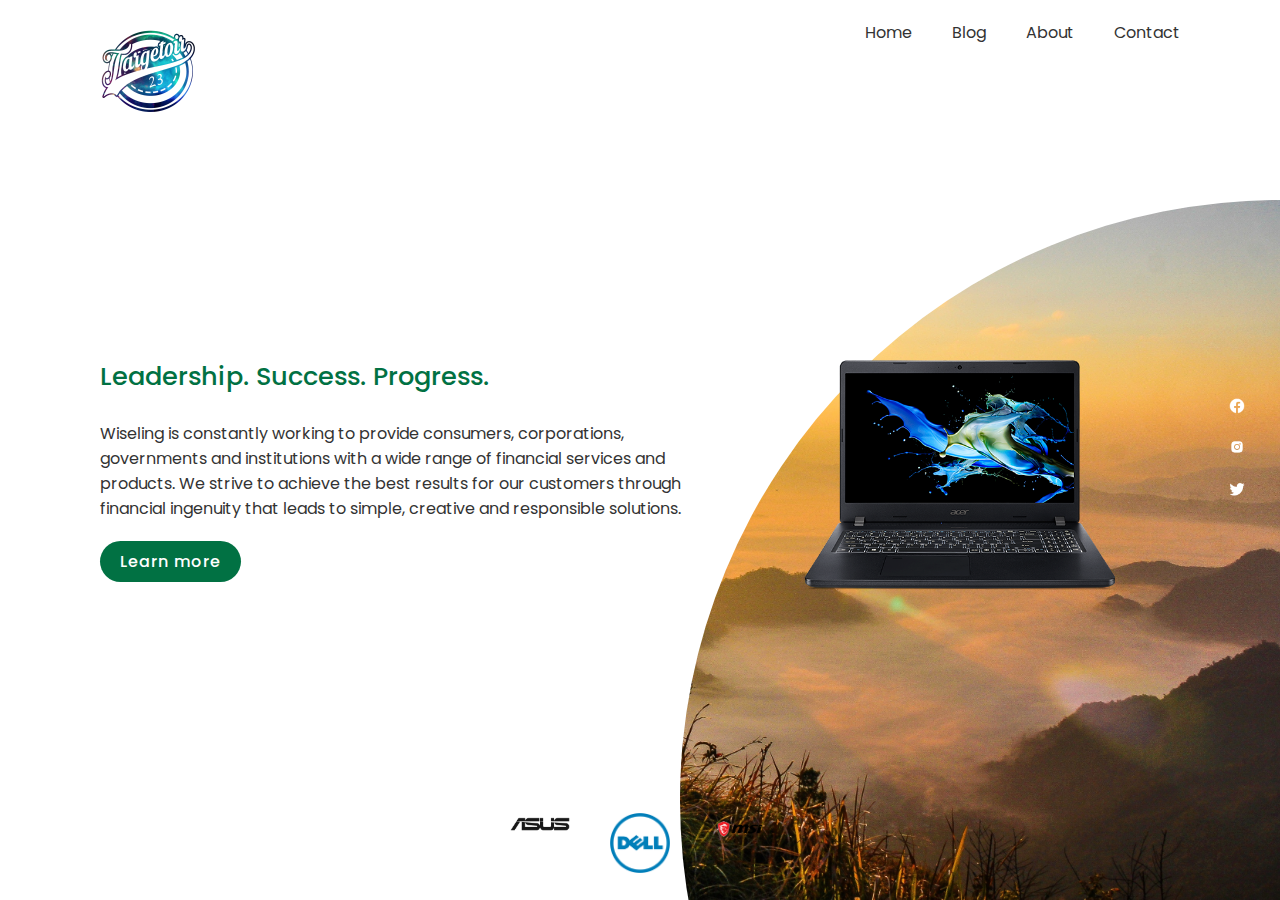
==== index.html @ 855e4b69 "Add files via upload" ====
<!DOCTYPE html>
<html lang="en">
<head>
  <meta charset="UTF-8">
  <meta name="viewport" content="width=device-width, initial-scale=1.0">
  <title>Landing Page</title>
  <link rel="stylesheet" href="style.css">
</head>
<body>
  <section>
    <div class="circle"></div>
    <header>
      <a href="#" class="logo"><img src="image/image1.png" class="logo"></a>
      <div class="toggle" onclick="toggleMenu();"></div>
      <ul class="navigation">
        <li><a href="#">Home</a></li>
        <li><a href="#">Blog</a></li>
        <li><a href="#">About</a></li>
        <li><a href="#">Contact</a></li>
      </ul>
    </header>
    <div class="content">
      <div class="textBox">
        <h2><span>Leadership. Success. Progress.</span><br></h2>
        <p>Wiseling is constantly working to provide consumers, corporations, governments and institutions with a wide range of financial services and products. We strive to achieve the best results for our customers through financial ingenuity that leads to simple, creative and responsible solutions.</p>
        <!--Leadership. Success. Progress.-->
        <a href="#">Learn more</a>
      </div>
      <div class="imgBox">
        <img src="image/Acer-TravelMate-TMP-215-51-51G-with-ODD-main.png" class="starbucks">
      </div>
    </div>
    <ul class="thumb">
      <li><img src="image/logo-asus-png-7164.png" onclick="imgSlider('image/logo-asus-png-7164.png');changeCircleColor('#023e8a')"></li>
      <li><img src="image/dell-png-logo-3741.png" onclick="imgSlider('image/dell-png-logo-3741.png');changeCircleColor('#caf0f8')"></li>
      <li><img src="image/MSI.png" onclick="imgSlider('image/MSI.png');changeCircleColor('#e63946')"></li>
    </ul>
    <ul class="sci">
      <li><a href="https://www.facebook.com/"><img src="image/icons8-facebook-24.png"></a></li>
      <li><a href="https://www.instagram.com/"><img src="image/icons8-instagram-24.png"></a></li>
      <li><a href="https://twitter.com/"><img src="image/icons8-twitter-26.png"></a></li>
    </ul>
  </section>
  <script type="text/javascript">
  function imgSlider(anything){
    document.querySelector('.starbucks').src = anything;
  }

  function changeCircleColor(color){
    const circle = document.querySelector('.circle');
    circle.style.background = color;
  }

  function toggleMenu(){
    var menuToggle = document.querySelector('.toggle');
    var navigation = document.querySelector('.navigation')
    menuToggle.classList.toggle('active')
   navigation.classList.toggle('active')
  }
  </script>
</body>
</html>
---- style.css ----
@import url('https://fonts.googleapis.com/css2?family=Poppins:ital,wght@0,100;0,200;0,400;0,500;0,600;0,700;0,800;0,900;1,100;1,200;1,300;1,400;1,500;1,600;1,700;1,800;1,900&display=swap');

*{
  margin: 0;
  padding: 0;
  box-sizing: border-box;
  font-family: 'Poppins', sans-serif;
}
section{
  position: relative;
  width: 100%;
  min-height: 100vh;
  padding: 100px;
  display: flex;
  justify-content: space-between;
  align-items: center;
  background: #fff;
}
header{
  position: absolute;
  top: 0;
  left: 0;
  width: 100%;
  padding: 20px 100px;
  justify-content: space-between;
  align-items: center;
  
}
header .logo{
  position: absolute;
  max-width: 100px;
}
header ul{
  position: relative;
  display: flex;
  float: right;
}
header ul li{
  list-style: none;
}
header ul li a{
  display: inline-block;
  color:#333;
  font-weight:400;
  margin-left: 40px;
  text-decoration: none;
}
.content{
  position: relative;
  width: 100%;
  display: flex;
  justify-content: space-between;
  align-items: center;
}
.content .textBox{
  position: relative;
  max-width: 600px;
}
.content .textBox h2{
  color: #333;
  font-size: 4em;
  line-height: 1.4em;
  font-weight: 500;
}
.content .textBox h2 span{
  color: #017143;
  font-size: 40%;
  font-weight:500;
}
.content .textBox p{
  color: #333;
}
.content .textBox a{
  display: inline-block;
  margin-top: 20px;
  padding: 8px 20px;
  background: #017143;
  color: #fff;
  border-radius: 40px;
  font-weight: 500;
  letter-spacing: 1px;
  text-decoration: none;
}
.content .imgBox{
  width: 600px;
  display: flex;
  justify-content: flex-end;
  padding-right: 50px;
  margin-top: 50px;
}
.content .imgBox img{
max-width: 340px;
}
.thumb{
  position: absolute;
  left: 50%;
  bottom: 20px;
  transform: translateX(-50%);
  display: flex;
}
.thumb li{
  list-style: none;
  display: inline-block;
  margin: 0 20px;
  cursor: pointer;
  transition: 0.5s;
}
.thumb li:hover{
  transform: translateY(-15px);
}
.thumb li img{
  max-width: 60px;
}
.sci{
  position: absolute;
  top:50%;
  right: 30px;
  transform: translateY(-50%);
  display: flex;
  justify-content: center;
  align-items: center;
  flex-direction: column;
}
.sci li{
  list-style: none;
}
.sci li a{
  display: inline-block;
  margin: 5px 0;
  transform: scale(0.6);
  filter: invert(1);
}

/* background */

.circle{
  position: absolute;
  top:0;
  left: 0;
  width: 100%;
  height: 100%;
  background: url("image/pexels-iconcom-733174.jpg" )center/cover no-repeat fixed;
  clip-path: circle(600px at right 800px);
  }
/* Background end */

@media (max-width: 991px){
  header{
    padding: 20px;
  }
  header .logo{
    max-width: 60px;
  }
  header ul{
    display: none;
  }
  .toggle{
    position: relative;
    width: 30px;
    height: 30px;
    cursor: pointer;
    background: url("image/List_menu_toggle-512.png");
    background-size: 30px;
    background-position: center;
    background-repeat: no-repeat;
    float: right;
  }
  .toggle.active{
    position: fixed;
    right: 20px;
    background: url("image/close1.png");
    background-size: 20px;
    background-position: center;
    background-repeat: no-repeat;
    float: right;
    z-index: 11;
  }
  header ul.navigation.active{
    position: fixed;
    top: 0;
    left: 0;
    width: 100%;
    height: 100%;
    display: flex;
    justify-content: center;
    align-items: center;
    flex-direction: column;
    background: #fff;
    z-index: 10;
  }
  header ul li a{
    font-size: 1.5em;
    margin: 5px 0;
    
  }
  section{
    padding: 20px 20px 120px;
  }
  .content{
    flex-direction: column;
    margin-top: 100px;
  }
  .content .textBox h2{
    font-size: 2.5em;
    margin-bottom: 15px;
  }
  .content .textBox{
    max-width: 100%;
  }
  .content .imgBox{
    max-width: 100%;
    justify-content: center;
  }
  .content .imgBox img{
    max-width: 250px;
  }
  .thumb li img{
    max-width: 40px;
  }
  .circle{
    clip-path: circle(400px at center bottom);
    }
    .sci{
      background: #017143;
      right: 0;
      width: 50px;
      border-top-left-radius: 5px;
      border-bottom-left-radius: 5px;
    } 
}
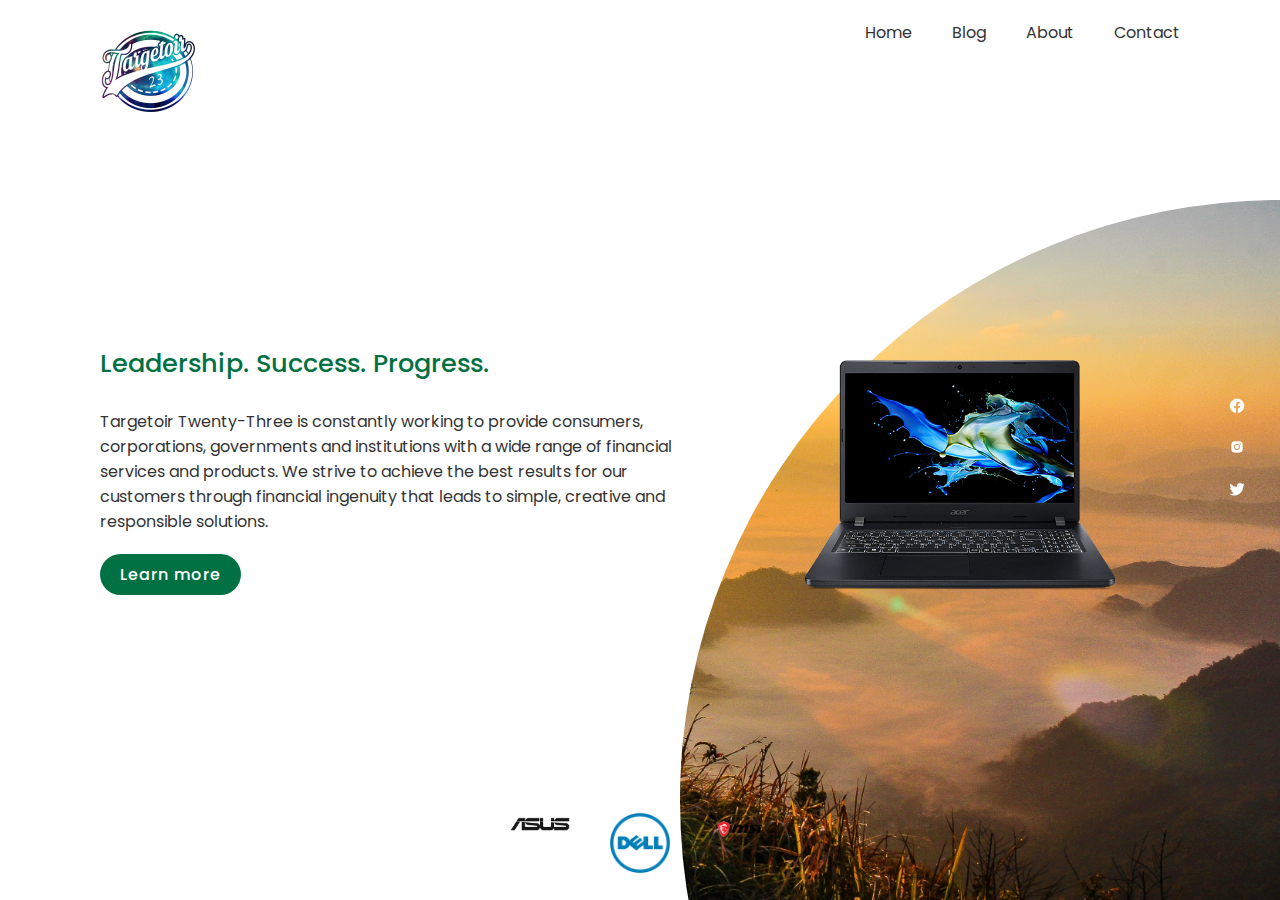
==== commit 04ac0c5c: "Update Index html" ====
--- a/index.html
+++ b/index.html
@@ -22,7 +22,7 @@
     <div class="content">
       <div class="textBox">
         <h2><span>Leadership. Success. Progress.</span><br></h2>
-        <p>Wiseling is constantly working to provide consumers, corporations, governments and institutions with a wide range of financial services and products. We strive to achieve the best results for our customers through financial ingenuity that leads to simple, creative and responsible solutions.</p>
+        <p>Targetoir Twenty-Three is constantly working to provide consumers, corporations, governments and institutions with a wide range of financial services and products. We strive to achieve the best results for our customers through financial ingenuity that leads to simple, creative and responsible solutions.</p>
         <!--Leadership. Success. Progress.-->
         <a href="#">Learn more</a>
       </div>
@@ -59,4 +59,4 @@
   }
   </script>
 </body>
-</html>+</html>
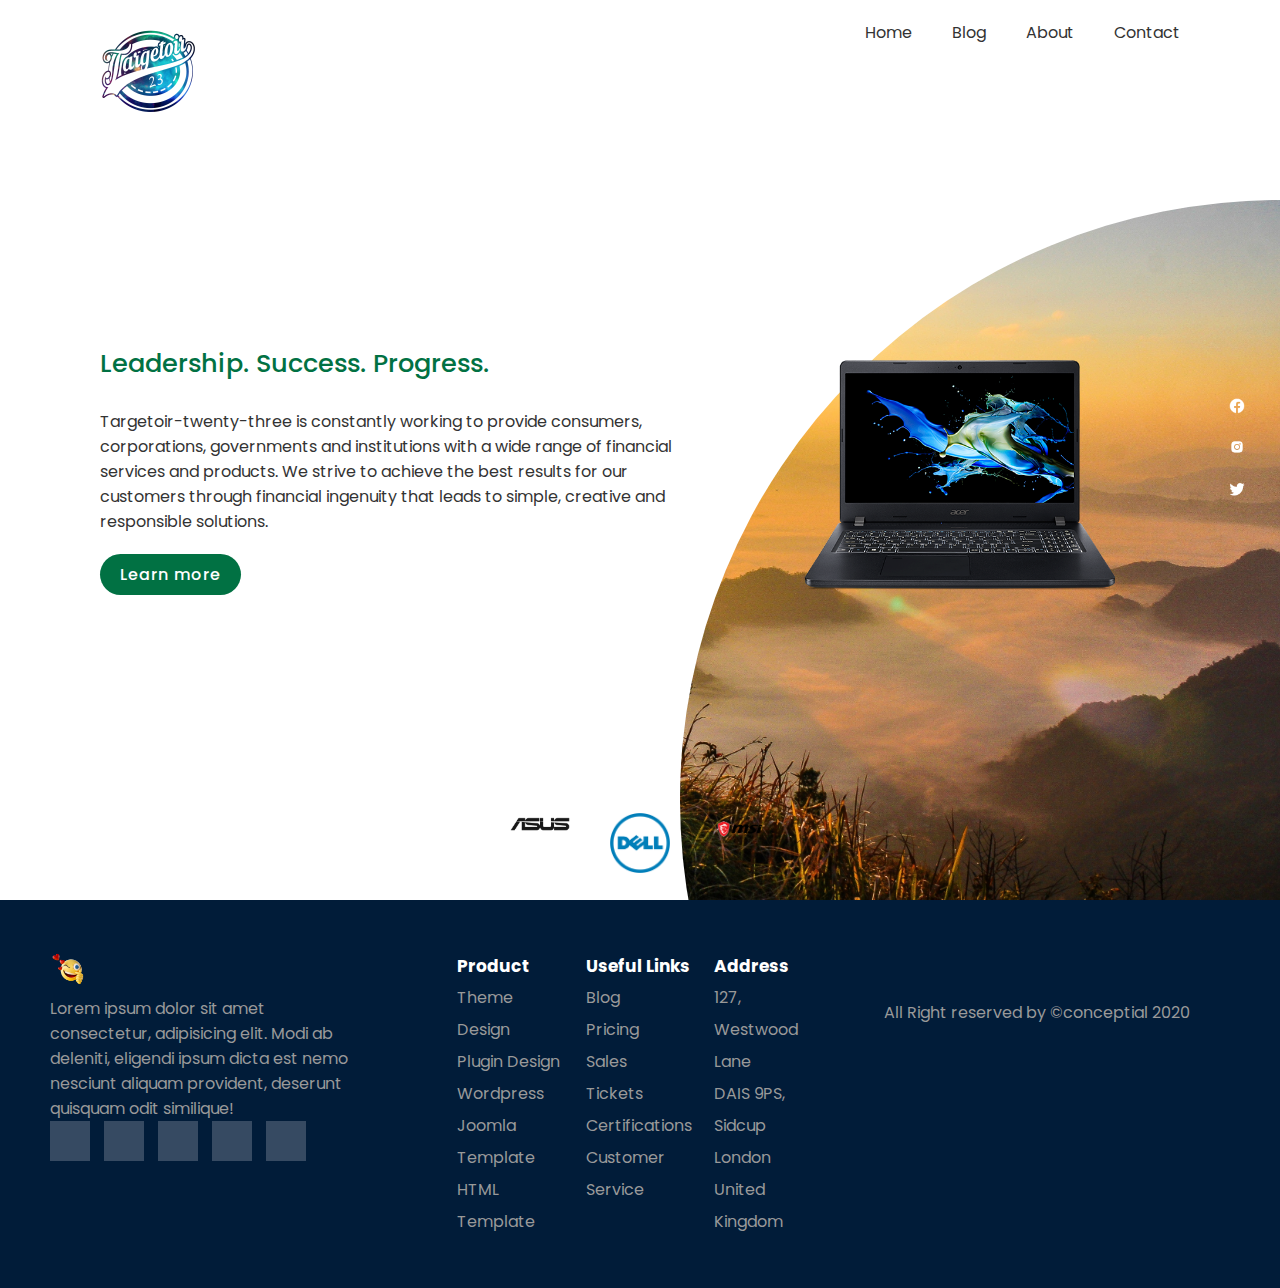
==== commit ff20e4b5: "Add files via upload" ====
--- a/index.html
+++ b/index.html
@@ -13,16 +13,16 @@
       <a href="#" class="logo"><img src="image/image1.png" class="logo"></a>
       <div class="toggle" onclick="toggleMenu();"></div>
       <ul class="navigation">
-        <li><a href="#">Home</a></li>
-        <li><a href="#">Blog</a></li>
-        <li><a href="#">About</a></li>
-        <li><a href="#">Contact</a></li>
+        <li><a href="#"class="cool-link">Home</a></li>
+        <li><a target="_blank" href="Blog/indexblog.html"class="cool-link">Blog</a></li>
+        <li><a href="#"class="cool-link">About</a></li>
+        <li><a href="#"class="cool-link">Contact</a></li>
       </ul>
     </header>
     <div class="content">
       <div class="textBox">
         <h2><span>Leadership. Success. Progress.</span><br></h2>
-        <p>Targetoir Twenty-Three is constantly working to provide consumers, corporations, governments and institutions with a wide range of financial services and products. We strive to achieve the best results for our customers through financial ingenuity that leads to simple, creative and responsible solutions.</p>
+        <p>Targetoir-twenty-three is constantly working to provide consumers, corporations, governments and institutions with a wide range of financial services and products. We strive to achieve the best results for our customers through financial ingenuity that leads to simple, creative and responsible solutions.</p>
         <!--Leadership. Success. Progress.-->
         <a href="#">Learn more</a>
       </div>
@@ -36,11 +36,69 @@
       <li><img src="image/MSI.png" onclick="imgSlider('image/MSI.png');changeCircleColor('#e63946')"></li>
     </ul>
     <ul class="sci">
-      <li><a href="https://www.facebook.com/"><img src="image/icons8-facebook-24.png"></a></li>
-      <li><a href="https://www.instagram.com/"><img src="image/icons8-instagram-24.png"></a></li>
-      <li><a href="https://twitter.com/"><img src="image/icons8-twitter-26.png"></a></li>
+      <li><a target="_blank" href="https://www.facebook.com/"><img src="image/icons8-facebook-24.png"></a></li>
+      <li><a target="_blank" href="https://www.instagram.com/"><img src="image/icons8-instagram-24.png"></a></li>
+      <li><a target="_blank" href="https://twitter.com/"><img src="image/icons8-twitter-26.png"></a></li>
     </ul>
   </section>
+
+   <!-----------------------------------------------------------------FOOTER----------------------------------------------------------->
+
+<footer class="footer">
+  <div class="footer-left">
+    <img src="image/—Pngtree—blink an emoji emoji_5837246.png" alt="">
+    <p>Lorem ipsum dolor sit amet consectetur, adipisicing elit. Modi ab deleniti, eligendi ipsum dicta est nemo nesciunt aliquam provident, deserunt quisquam odit similique!</p>
+    <div class="socials">
+      <a href="#"><i class="fa fa-facebook"></i></a>
+      <a href="#"><i class="fa fa-twitter"></i></a>
+      <a href="#"><i class="fa fa-dribble"></i></a>
+      <a href="#"><i class="fa fa-youtube"></i></a>
+      <a href="#"><i class="fa fa-tumblr"></i></a>
+    </div>
+  </div>  
+  <ul class="footer-right">
+    <li>
+      <h2>Product</h2>
+      <ul class="box">
+        <li><a href="#">Theme Design</a></li>
+        <li><a href="#">Plugin Design</a></li>
+        <li><a href="#">Wordpress</a></li>
+        <li><a href="#">Joomla Template</a></li>
+        <li><a href="#">HTML Template</a></li>
+      </ul>
+    </li>
+  
+    <li class="features">
+      <h2>Useful Links</h2>
+      <ul class="box">
+        <li><a href="#">Blog</a></li>
+        <li><a href="#">Pricing</a></li>
+        <li><a href="#">Sales</a></li>
+        <li><a href="#">Tickets</a></li>
+        <li><a href="#">Certifications</a></li>
+        <li><a href="#">Customer Service</a></li>
+      </ul>
+    </li>
+  
+    <li>
+      <h2>Address</h2>
+      <ul class="box">
+        <li><a href="#">127, Westwood Lane</a></li>
+        <li><a href="#">DAIS 9PS, Sidcup</a></li>
+        <li><a href="#">London</a></li>
+        <li><a href="#">United Kingdom</a></li>
+        
+      </ul>
+    </li>
+  </ul>
+  
+  <div class="footer-bottom">
+    <p>All Right reserved by &copy;conceptial 2020</p>
+  </div>
+  </footer>
+  
+   <!-------------------------------------------------------------------------FOOTER END------------------------------------------------------>
+
   <script type="text/javascript">
   function imgSlider(anything){
     document.querySelector('.starbucks').src = anything;
@@ -58,5 +116,10 @@
    navigation.classList.toggle('active')
   }
   </script>
+
+ 
+
+
+  
 </body>
-</html>
+</html>--- a/style.css
+++ b/style.css
@@ -1,4 +1,5 @@
 @import url('https://fonts.googleapis.com/css2?family=Poppins:ital,wght@0,100;0,200;0,400;0,500;0,600;0,700;0,800;0,900;1,100;1,200;1,300;1,400;1,500;1,600;1,700;1,800;1,900&display=swap');
+
 
 *{
   margin: 0;
@@ -44,6 +45,19 @@
   font-weight:400;
   margin-left: 40px;
   text-decoration: none;
+}
+.cool-link::after {
+  content: '';
+  display: block;
+  width: 0;
+  height: 2px;
+  background: #ababab;
+  transition: width .3s;
+}
+
+.cool-link:hover::after {
+  width: 100%;
+  transition: width .3s;
 }
 .content{
   position: relative;
@@ -130,8 +144,101 @@
   transform: scale(0.6);
   filter: invert(1);
 }
-
-/* background */
+/*------------------------------------------------------------------- Footer -------------------------------------------------------*/
+footer{
+  display: -webkit-flex;
+  display: -moz-flex;
+  display: -ms-flex;
+  display: -o-flex;
+  display: flex;
+  padding: 50px;
+  color: #fff;
+  background-color: #011c39;
+}
+
+.footer > *{
+  flex: 1 100%;
+}
+.footer-left{
+  margin-right: 1.25em;
+  margin-bottom: 2em;
+}
+.footer-left img{
+  width: 10%;
+}
+h2{
+  font-weight: 6 00;
+  font-size: 17px;
+}
+.footer ul{
+  list-style: none;
+  padding-left: 0;
+}
+.footer li{
+  line-height: 2em;
+}
+.footer a{
+  text-decoration: none;
+}
+.footer-right{
+  display: -webkit-flex;
+  display: -moz-flex;
+  display: -ms-flex;
+  display: -o-flex;
+  display: flex;
+  
+}
+.footer-right > *{
+flex: 1 50%;
+margin-right: 1.25em;
+}
+.box a{
+  color: #999;
+}
+.footer-bottom{
+  text-align: center;
+  color: #999;
+  padding-top: 50px;
+}
+.footer-left p{
+  padding-right: 20%;
+  color: #999;
+}
+.socials a{
+  background: #364a62;
+  width: 40px;
+  height: 40px;
+  display: inline-block;
+  margin-right: 10px;
+}
+
+.socials a i{
+  color:#e7f2f4;
+  padding: 10px 12px;
+  font-size: 20px;
+}
+@media screen and (min-width: 600){
+  .footer-right > *{
+    flex: 1;
+  }
+  .footer-left{
+    flex: 1 0px;
+  }
+  .footer-right{
+    flex: 2 0px;
+  }
+}
+
+@media (max-width: 600px){
+  .footer{
+    padding:15px;
+  }
+}
+
+/* ---------------------------------------------------------------Footer End ----------------------------------------------------*/
+
+
+/* ---------------------------------------------------------------background ----------------------------------------------------*/
 
 .circle{
   position: absolute;
@@ -142,7 +249,9 @@
   background: url("image/pexels-iconcom-733174.jpg" )center/cover no-repeat fixed;
   clip-path: circle(600px at right 800px);
   }
-/* Background end */
+/*-------------------------------------------------------------- Background end --------------------------------------------------*/
+
+
 
 @media (max-width: 991px){
   header{
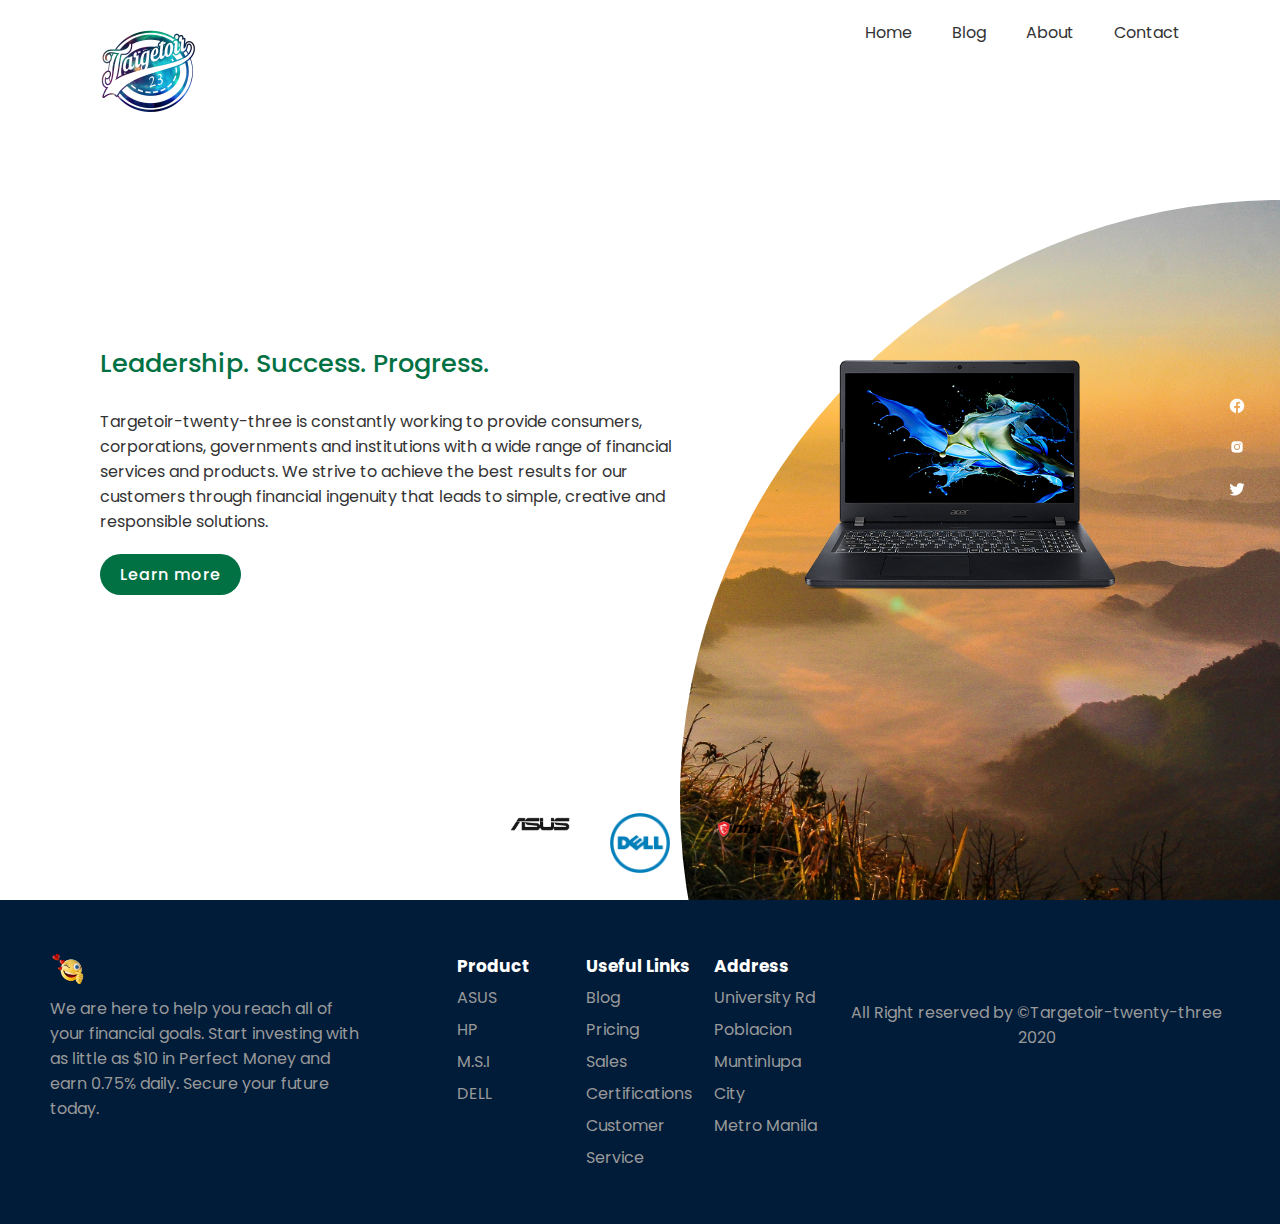
==== commit da500893: "Add files via upload" ====
--- a/index.html
+++ b/index.html
@@ -47,24 +47,26 @@
 <footer class="footer">
   <div class="footer-left">
     <img src="image/—Pngtree—blink an emoji emoji_5837246.png" alt="">
-    <p>Lorem ipsum dolor sit amet consectetur, adipisicing elit. Modi ab deleniti, eligendi ipsum dicta est nemo nesciunt aliquam provident, deserunt quisquam odit similique!</p>
-    <div class="socials">
+    <p>We are here to help you reach all of your
+      financial goals. Start investing with as little
+      as $10 in Perfect Money and earn 0.75% daily.
+      Secure your future today.
+      </p>
+    <!--<div class="socials">
       <a href="#"><i class="fa fa-facebook"></i></a>
       <a href="#"><i class="fa fa-twitter"></i></a>
       <a href="#"><i class="fa fa-dribble"></i></a>
       <a href="#"><i class="fa fa-youtube"></i></a>
       <a href="#"><i class="fa fa-tumblr"></i></a>
-    </div>
-  </div>  
+    </div>--> </div>  
   <ul class="footer-right">
     <li>
       <h2>Product</h2>
       <ul class="box">
-        <li><a href="#">Theme Design</a></li>
-        <li><a href="#">Plugin Design</a></li>
-        <li><a href="#">Wordpress</a></li>
-        <li><a href="#">Joomla Template</a></li>
-        <li><a href="#">HTML Template</a></li>
+        <li><a href="#">ASUS</a></li>
+        <li><a href="#">HP</a></li>
+        <li><a href="#">M.S.I</a></li>
+        <li><a href="#">DELL</a></li>
       </ul>
     </li>
   
@@ -74,7 +76,6 @@
         <li><a href="#">Blog</a></li>
         <li><a href="#">Pricing</a></li>
         <li><a href="#">Sales</a></li>
-        <li><a href="#">Tickets</a></li>
         <li><a href="#">Certifications</a></li>
         <li><a href="#">Customer Service</a></li>
       </ul>
@@ -83,17 +84,17 @@
     <li>
       <h2>Address</h2>
       <ul class="box">
-        <li><a href="#">127, Westwood Lane</a></li>
-        <li><a href="#">DAIS 9PS, Sidcup</a></li>
-        <li><a href="#">London</a></li>
-        <li><a href="#">United Kingdom</a></li>
+        <li><a href="#">University Rd</a></li>
+        <li><a href="#">Poblacion</a></li>
+        <li><a href="#">Muntinlupa City</a></li>
+        <li><a href="#">Metro Manila</a></li>
         
       </ul>
     </li>
   </ul>
   
   <div class="footer-bottom">
-    <p>All Right reserved by &copy;conceptial 2020</p>
+    <p>All Right reserved by &copy;Targetoir-twenty-three 2020</p>
   </div>
   </footer>
   
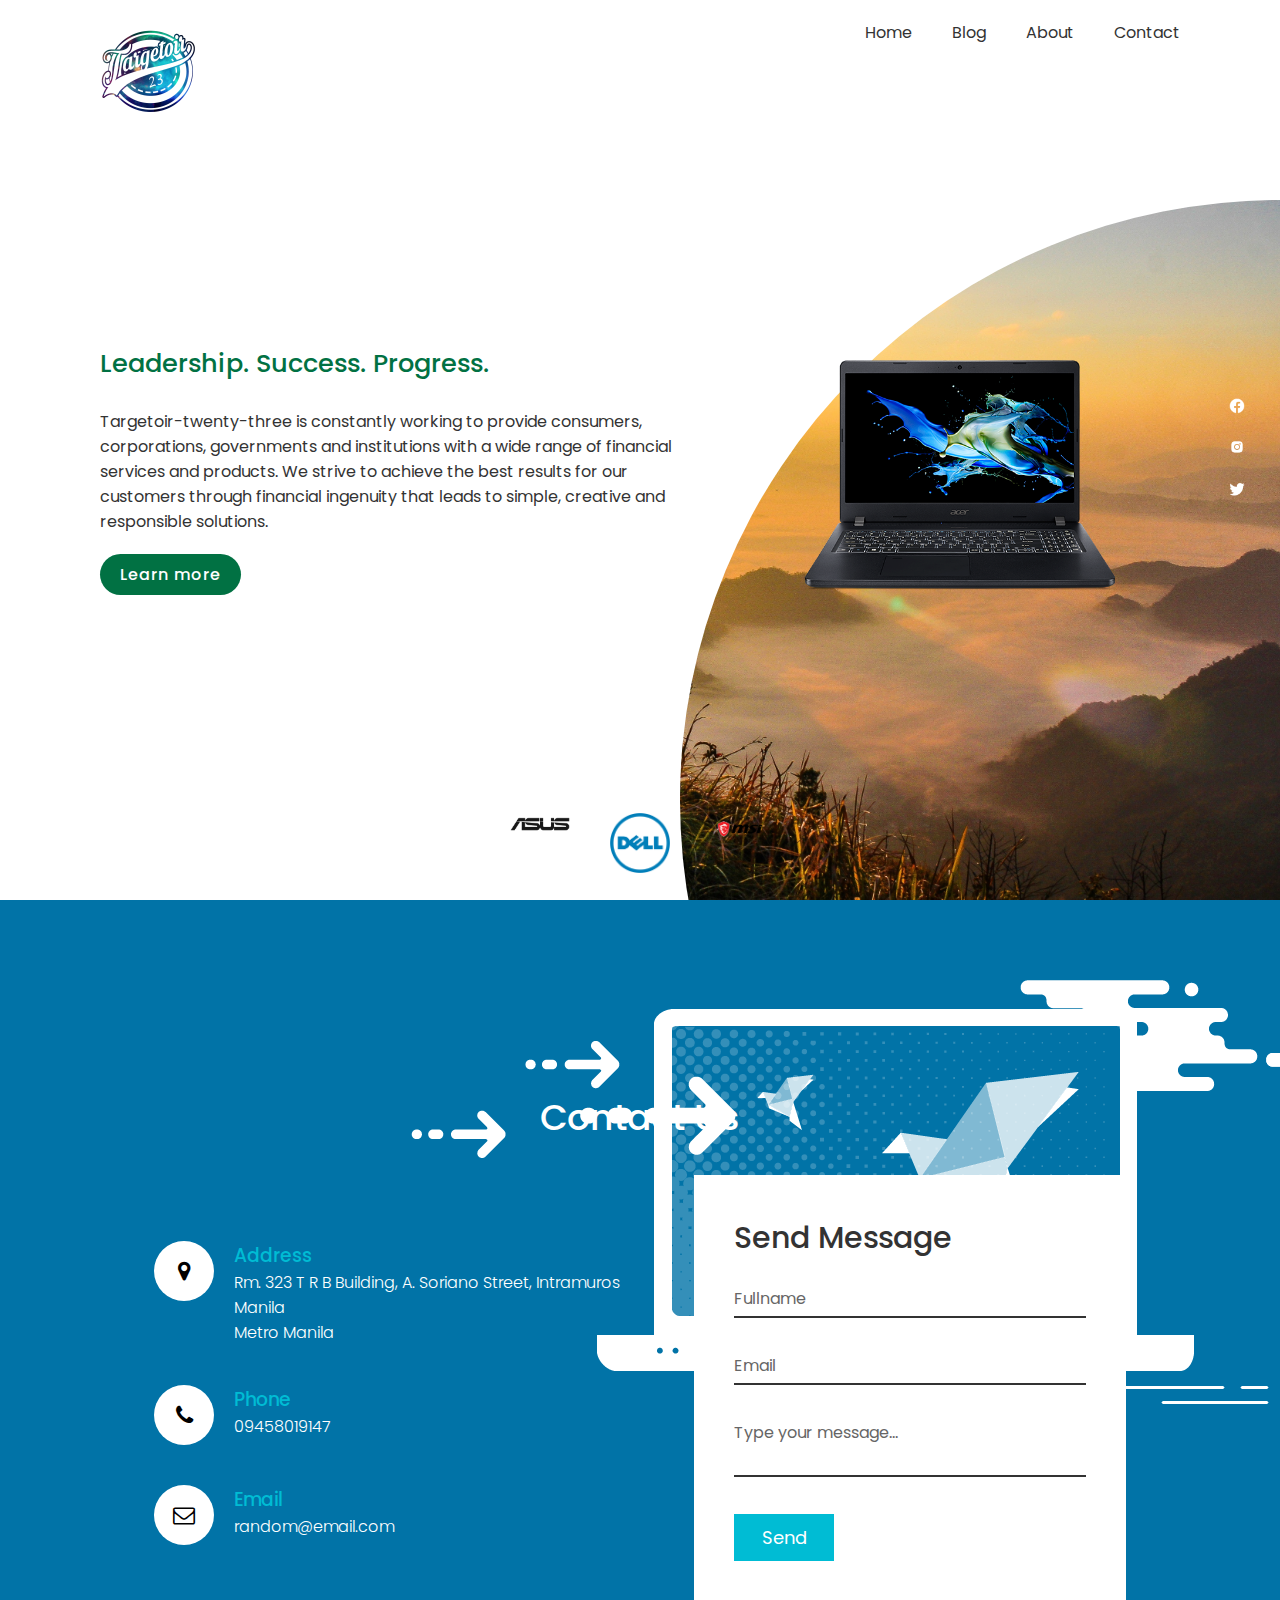
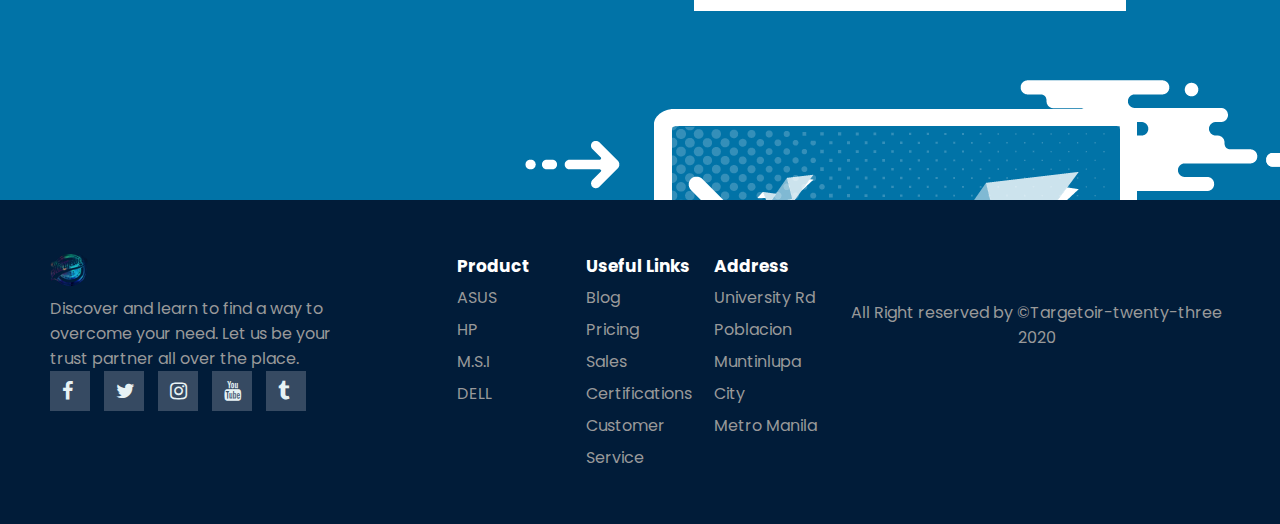
==== commit 82ae9e1e: "Add files via upload" ====
--- a/index.html
+++ b/index.html
@@ -3,11 +3,12 @@
 <head>
   <meta charset="UTF-8">
   <meta name="viewport" content="width=device-width, initial-scale=1.0">
-  <title>Landing Page</title>
+  <title>HomePage</title>
+  <link rel="stylesheet" href="https://stackpath.bootstrapcdn.com/font-awesome/4.7.0/css/font-awesome.min.css" integrity="sha384-wvfXpqpZZVQGK6TAh5PVlGOfQNHSoD2xbE+QkPxCAFlNEevoEH3Sl0sibVcOQVnN" crossorigin="anonymous">
   <link rel="stylesheet" href="style.css">
 </head>
 <body>
-  <section>
+  <section class="circle22">
     <div class="circle"></div>
     <header>
       <a href="#" class="logo"><img src="image/image1.png" class="logo"></a>
@@ -16,7 +17,7 @@
         <li><a href="#"class="cool-link">Home</a></li>
         <li><a target="_blank" href="Blog/indexblog.html"class="cool-link">Blog</a></li>
         <li><a href="#"class="cool-link">About</a></li>
-        <li><a href="#"class="cool-link">Contact</a></li>
+        <li><a target="_blank" href="contactpage/indexcp.html" class="cool-link">Contact</a></li>
       </ul>
     </header>
     <div class="content">
@@ -42,23 +43,75 @@
     </ul>
   </section>
 
-   <!-----------------------------------------------------------------FOOTER----------------------------------------------------------->
+  <!----------------Contact Page Start------------------>
+  <section class="contact">
+    <div class="content11">
+      <h2>Contact Us</h2>
+      <!--<p>Lorem ipsum dolor sit amet consectetur adipisicing elit. Tenetur maxime praesentium sit nostrum, consequatur corporis repellendus possimus, eos aut iure labore voluptatum voluptates optio voluptate at corrupti perspiciatis fugiat debitis.</p>-->
+    </div>
+    <div class="container11">
+      <div class="contactInfo">
+        <div class="box">
+          <div class="icon"><i class="fa fa-map-marker" aria-hidden="true"></i></div>
+          <div class="text">
+            <h3>Address</h3>
+            <p>Rm. 323 T R B Building, A. Soriano Street, Intramuros <br> Manila<br>Metro Manila</p>
+          </div>
+        </div>
+        <div class="box">
+          <div class="icon"><i class="fa fa-phone" aria-hidden="true"></i></div>
+          <div class="text">
+            <h3>Phone</h3>
+            <p>09458019147</p>
+          </div>
+        </div>
+        <div class="box">
+          <div class="icon"><i class="fa fa-envelope-o" aria-hidden="true"></i></div>
+          <div class="text">
+            <h3>Email</h3>
+            <p>random@email.com</p>
+          </div>
+        </div>
+      </div>
+      <div class="contactForm">
+        <form>
+          <h2>Send Message</h2>
+          <div class="inputBox">
+            <input type="text" name="" required="required">
+            <span>Fullname</span>
+          </div>
+          <div class="inputBox">
+            <input type="text" name="" required="required">
+            <span>Email</span>
+          </div>
+          <div class="inputBox">
+            <textarea required="required"></textarea>
+            <span>Type your message...</span>
+          </div>
+          <div class="inputBox">
+            <input type="submit" name="" value="Send">
+          </div>
+        </form>
+      </div>
+    </div>
+  </section>
+  <!----------------Contact Page End------------------>
+
+   <!-----------FOOTER-------------->
 
 <footer class="footer">
   <div class="footer-left">
-    <img src="image/—Pngtree—blink an emoji emoji_5837246.png" alt="">
-    <p>We are here to help you reach all of your
-      financial goals. Start investing with as little
-      as $10 in Perfect Money and earn 0.75% daily.
-      Secure your future today.
+    <img src="image/image1.png" alt="">
+    <p>Discover and learn to find a way to overcome your need. Let us be your trust partner all over the place.
       </p>
-    <!--<div class="socials">
+    <div class="socials">
       <a href="#"><i class="fa fa-facebook"></i></a>
       <a href="#"><i class="fa fa-twitter"></i></a>
-      <a href="#"><i class="fa fa-dribble"></i></a>
+      <a href="#"><i class="fa fa-instagram"></i></a>
       <a href="#"><i class="fa fa-youtube"></i></a>
       <a href="#"><i class="fa fa-tumblr"></i></a>
-    </div>--> </div>  
+    </div> 
+  </div>  
   <ul class="footer-right">
     <li>
       <h2>Product</h2>
@@ -98,7 +151,7 @@
   </div>
   </footer>
   
-   <!-------------------------------------------------------------------------FOOTER END------------------------------------------------------>
+   <!----------------------FOOTER END------------------>
 
   <script type="text/javascript">
   function imgSlider(anything){
--- a/style.css
+++ b/style.css
@@ -7,7 +7,141 @@
   box-sizing: border-box;
   font-family: 'Poppins', sans-serif;
 }
-section{
+/*Contact page*/
+
+.contact{
+  position: relative;
+  min-height: 100vh;
+  padding: 50px 100px;
+  display: flex;
+  justify-content: center;
+  align-items: center;
+  flex-direction: column;
+  background: url(/image/web-design-background.png);
+  background-size: cover 100;
+}
+.contact .content11{
+  max-width: 800px;
+  text-align: center;
+}
+.contact .content11 h2{
+  font-size: 36px;
+  font-weight: 500;
+  color:#fff;
+}
+.contact .content11 p{
+  font-weight: 300;
+  color:#fff;
+}
+.container11{
+  width: 100%;
+  display: flex;
+  justify-content: center;
+  align-items: center;
+  margin-top: 30px;
+}
+.container11 .contactInfo{
+  width: 50%;
+  display: flex;
+  flex-direction: column;
+}
+.container11 .contactInfo .box{
+  position: relative;
+  padding: 20px 0;
+  display: flex;
+}
+.container11 .contactInfo .box .icon{
+  min-width: 60px;
+  height: 60px;
+  background: #fff;
+  display: flex;
+  justify-content: center;
+  align-items: center;
+  border-radius: 50%;
+  font-size: 22px;
+}
+.container11 .contactInfo .box .text{
+  display: flex;
+  margin-left: 20px;
+  font-size: 16px;
+  color: #fff;
+  flex-direction: column;
+  font-weight: 300;
+}
+.container11 .contactInfo .box .text h3{
+font-weight: 500;
+color: #00bcd4;
+}
+.contactForm{
+  width: 40%;
+  padding: 40px;
+  background: #fff;
+}
+.contactForm h2{
+  font-size: 30px;
+  color:#333;
+  font-weight: 500;
+}
+.contactForm .inputBox{
+  position: relative;
+  width: 100%;
+  margin-top:10px;
+}
+.contactForm .inputBox input, 
+.contactForm .inputBox textarea{
+width: 100%;
+padding: 5px 0;
+font-size: 16px;
+margin: 10px 0;
+border: none;
+border-bottom: 2px solid #333;
+outline: none;
+resize: none;
+}
+.contactForm .inputBox span{
+  position: absolute;
+  left: 0;
+  padding: 5px 0;
+  font-size: 16px;
+  margin: 10px 0;
+  pointer-events: none;
+  transition: 0.5s;
+  color: #666;
+}  
+.contactForm .inputBox input:focus ~ span, 
+.contactForm .inputBox input:valid ~ span, 
+.contactForm .inputBox textarea:focus ~ span,
+.contactForm .inputBox textarea:valid ~ span{
+  color:#e91e63;
+  font-size: 12px;
+  transform: translateY(-20px);
+}
+.contactForm .inputBox input[type="submit"]{
+  width: 100px;
+  background: #00bcd4;
+  color: #fff;
+  border: none;
+  cursor: pointer;
+  padding: 10px;
+  font-size: 18px;
+}
+@media (max-width:991px){
+  .contact{
+    padding: 50px;
+  }
+  .cotainer11{
+    flex-direction: column;
+  }
+  .container11 .contactInfo{
+    margin-bottom: 40px;
+  }
+  .container11 .contactInfo, 
+  .contactForm{
+    width: 100%;
+  }
+}
+/*contact page end*/
+.circle22{
   position: relative;
   width: 100%;
   min-height: 100vh;
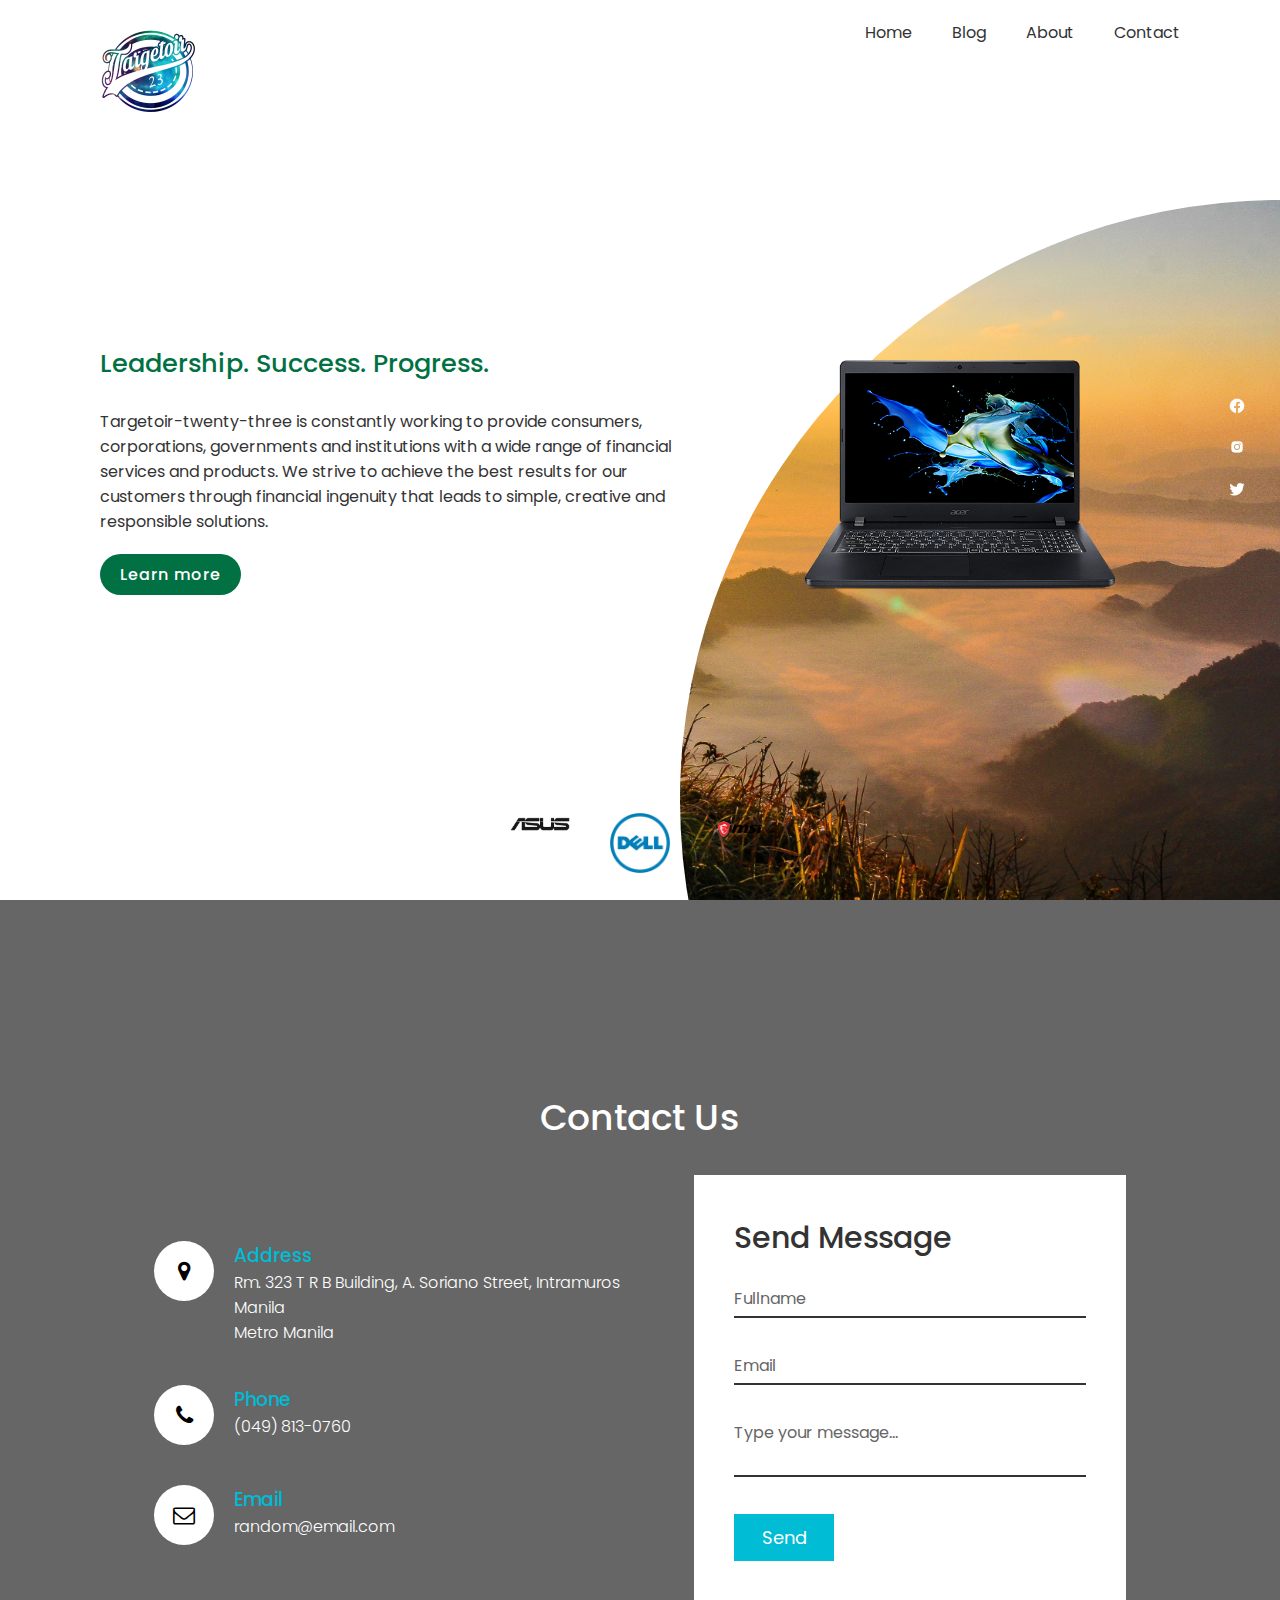
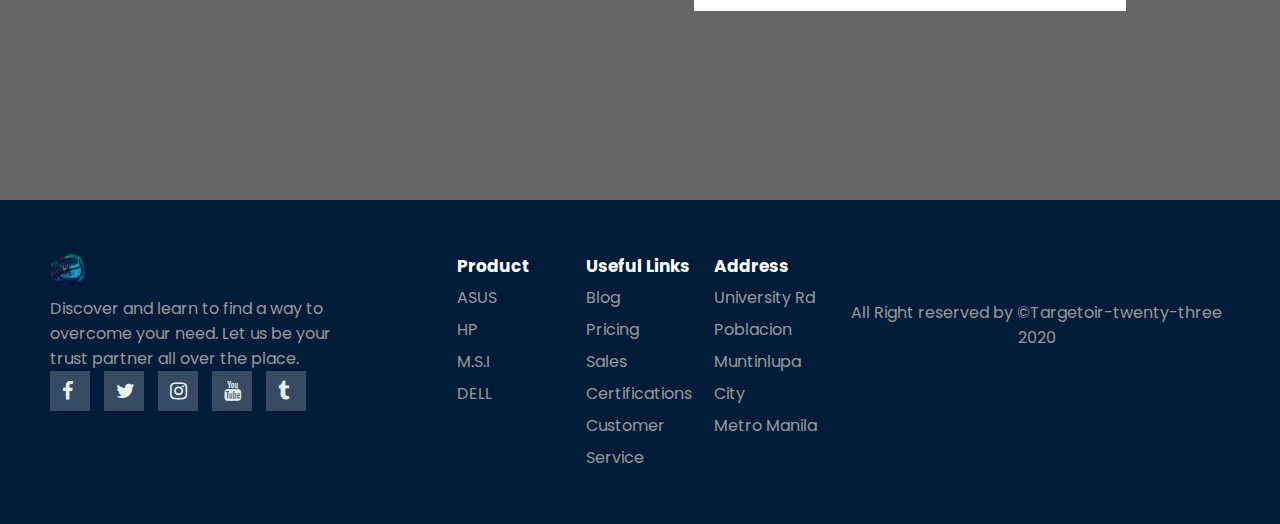
==== commit 603a9946: "Update index.html" ====
--- a/index.html
+++ b/index.html
@@ -62,7 +62,7 @@
           <div class="icon"><i class="fa fa-phone" aria-hidden="true"></i></div>
           <div class="text">
             <h3>Phone</h3>
-            <p>09458019147</p>
+            <p>(049) 813-0760</p>
           </div>
         </div>
         <div class="box">
@@ -176,4 +176,4 @@
 
   
 </body>
-</html>+</html>
--- a/style.css
+++ b/style.css
@@ -17,7 +17,7 @@
   justify-content: center;
   align-items: center;
   flex-direction: column;
-  background: url(/image/web-design-background.png);
+  background: #666;
   background-size: cover 100;
 }
 .contact .content11{
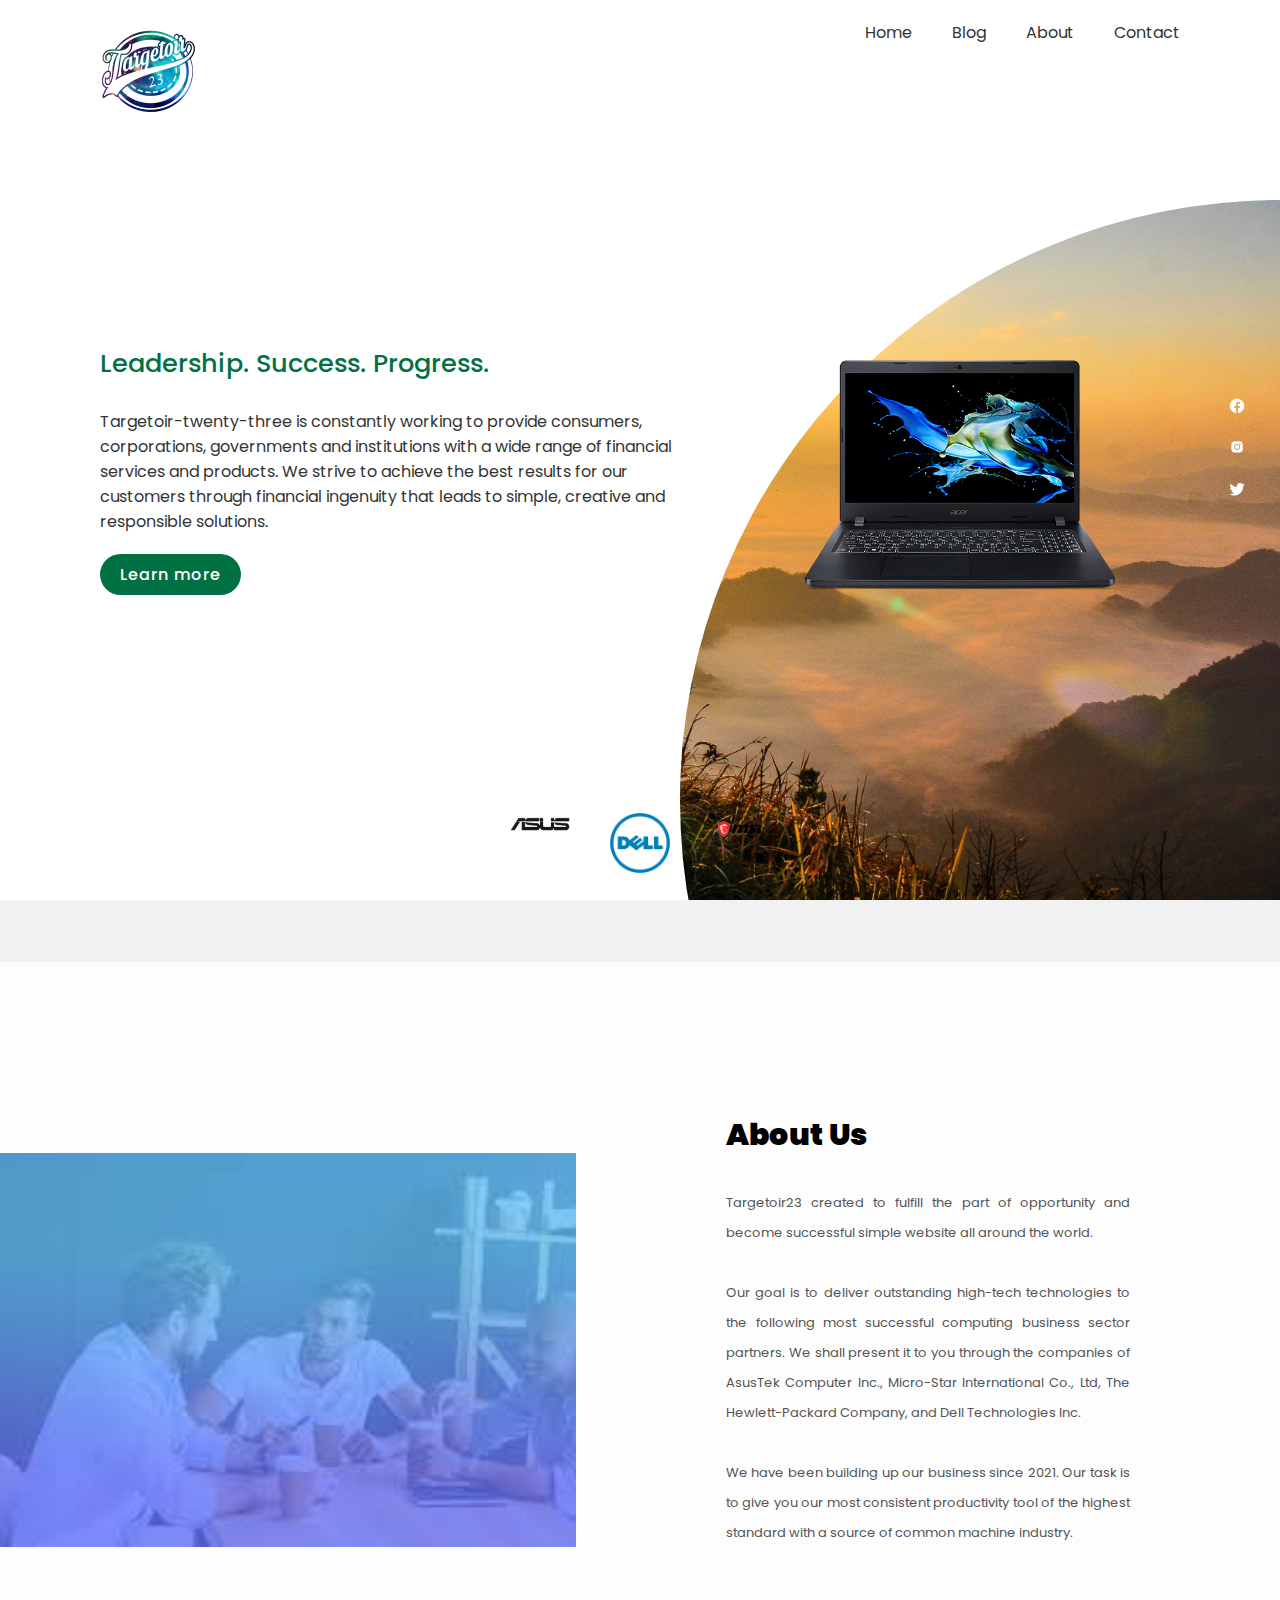
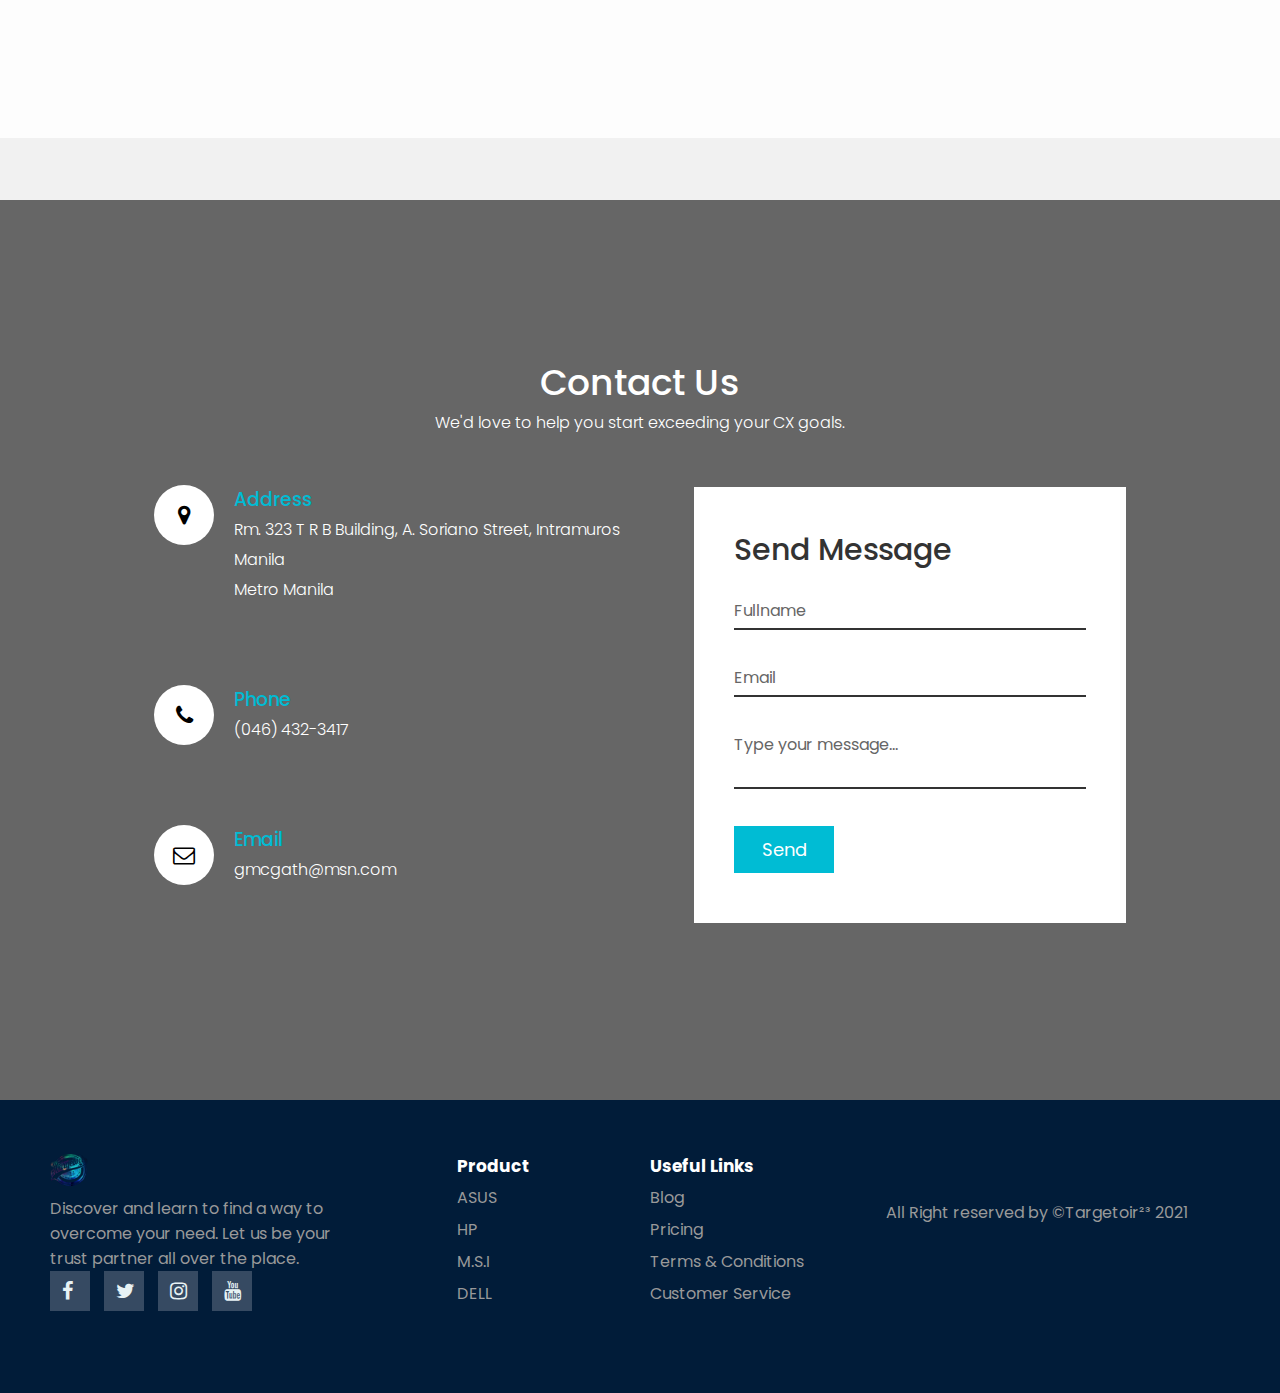
==== commit b5a3514d: "Add files via upload" ====
--- a/index.html
+++ b/index.html
@@ -7,17 +7,17 @@
   <link rel="stylesheet" href="https://stackpath.bootstrapcdn.com/font-awesome/4.7.0/css/font-awesome.min.css" integrity="sha384-wvfXpqpZZVQGK6TAh5PVlGOfQNHSoD2xbE+QkPxCAFlNEevoEH3Sl0sibVcOQVnN" crossorigin="anonymous">
   <link rel="stylesheet" href="style.css">
 </head>
-<body>
+<body id="home">
   <section class="circle22">
     <div class="circle"></div>
     <header>
       <a href="#" class="logo"><img src="image/image1.png" class="logo"></a>
       <div class="toggle" onclick="toggleMenu();"></div>
       <ul class="navigation">
-        <li><a href="#"class="cool-link">Home</a></li>
+        <li><a href="#home"class="cool-link">Home</a></li>
         <li><a target="_blank" href="Blog/indexblog.html"class="cool-link">Blog</a></li>
-        <li><a href="#"class="cool-link">About</a></li>
-        <li><a target="_blank" href="contactpage/indexcp.html" class="cool-link">Contact</a></li>
+        <li><a href="#aboutpage"class="cool-link">About</a></li>
+        <li><a href="#contact" class="cool-link">Contact</a></li>
       </ul>
     </header>
     <div class="content">
@@ -43,11 +43,34 @@
     </ul>
   </section>
 
+  <!-----------About Page----------->
+  <section id="aboutpage"class="aboutpage">
+<div class="about-section">
+  <div class="inner-container">
+    <h1>About Us</h1>
+    <p class="text">
+      Targetoir23 created to fulfill the part of opportunity and become successful simple website all around the world. <br><br>
+
+Our goal is to deliver outstanding high-tech technologies to the following most successful computing business sector partners. We shall present it to you through the companies of AsusTek Computer Inc., Micro-Star International Co., Ltd, The Hewlett-Packard Company, and Dell Technologies Inc.
+<br><br>
+We have been building up our business since 2021. Our task is to give you our most consistent productivity tool of the highest standard with a source of common machine industry.
+    </p>
+    <!--<div class="skills">
+      <span>Web Design</span>
+      <span>Photoshop & Illustrator</span>
+      <span>Coding</span>
+    </div>-->
+  </div>
+</div>
+
+  </section>
+  <!-----------About Page End----------->
+
   <!----------------Contact Page Start------------------>
-  <section class="contact">
+  <section id="contact" class="contact">
     <div class="content11">
       <h2>Contact Us</h2>
-      <!--<p>Lorem ipsum dolor sit amet consectetur adipisicing elit. Tenetur maxime praesentium sit nostrum, consequatur corporis repellendus possimus, eos aut iure labore voluptatum voluptates optio voluptate at corrupti perspiciatis fugiat debitis.</p>-->
+      <p>We'd love to help you start exceeding your CX goals.</p>
     </div>
     <div class="container11">
       <div class="contactInfo">
@@ -62,14 +85,14 @@
           <div class="icon"><i class="fa fa-phone" aria-hidden="true"></i></div>
           <div class="text">
             <h3>Phone</h3>
-            <p>(049) 813-0760</p>
+            <p>(046) 432-3417</p>
           </div>
         </div>
         <div class="box">
           <div class="icon"><i class="fa fa-envelope-o" aria-hidden="true"></i></div>
           <div class="text">
             <h3>Email</h3>
-            <p>random@email.com</p>
+            <p>gmcgath@msn.com</p>
           </div>
         </div>
       </div>
@@ -105,36 +128,35 @@
     <p>Discover and learn to find a way to overcome your need. Let us be your trust partner all over the place.
       </p>
     <div class="socials">
-      <a href="#"><i class="fa fa-facebook"></i></a>
-      <a href="#"><i class="fa fa-twitter"></i></a>
-      <a href="#"><i class="fa fa-instagram"></i></a>
-      <a href="#"><i class="fa fa-youtube"></i></a>
-      <a href="#"><i class="fa fa-tumblr"></i></a>
+      <a target="_blank" href="facebook.com"><i class="fa fa-facebook"></i></a>
+      <a target="_blank" href="twitter.com"><i class="fa fa-twitter"></i></a>
+      <a target="_blank" href="instagram.com"><i class="fa fa-instagram"></i></a>
+      <a target="_blank" href="youtube.com"><i class="fa fa-youtube"></i></a>
+      <!--<a target="_blank" href="tumblr.com"><i class="fa fa-tumblr"></i></a>-->
     </div> 
   </div>  
   <ul class="footer-right">
     <li>
       <h2>Product</h2>
       <ul class="box">
-        <li><a href="#">ASUS</a></li>
-        <li><a href="#">HP</a></li>
-        <li><a href="#">M.S.I</a></li>
-        <li><a href="#">DELL</a></li>
+        <li><a href="#home">ASUS</a></li>
+        <li><a href="#home">HP</a></li>
+        <li><a href="#home">M.S.I</a></li>
+        <li><a href="#home">DELL</a></li>
       </ul>
     </li>
   
     <li class="features">
       <h2>Useful Links</h2>
       <ul class="box">
-        <li><a href="#">Blog</a></li>
-        <li><a href="#">Pricing</a></li>
-        <li><a href="#">Sales</a></li>
-        <li><a href="#">Certifications</a></li>
-        <li><a href="#">Customer Service</a></li>
+        <li><a target="_blank" href="Blog/indexblog.html">Blog</a></li>
+        <li><a href="#home">Pricing</a></li>
+        <li><a href="https://www.termsfeed.com/live/86972f14-e62b-4971-8bcc-64ca5bbc86f4">Terms & Conditions</a></li>
+        <li><a href="#home">Customer Service</a></li>
       </ul>
     </li>
   
-    <li>
+    <!--<li>
       <h2>Address</h2>
       <ul class="box">
         <li><a href="#">University Rd</a></li>
@@ -143,11 +165,11 @@
         <li><a href="#">Metro Manila</a></li>
         
       </ul>
-    </li>
+    </li>-->
   </ul>
   
   <div class="footer-bottom">
-    <p>All Right reserved by &copy;Targetoir-twenty-three 2020</p>
+    <p>All Right reserved by &copy;Targetoir²³ 2021</p>
   </div>
   </footer>
   
@@ -176,4 +198,4 @@
 
   
 </body>
-</html>
+</html>--- a/style.css
+++ b/style.css
@@ -7,6 +7,64 @@
   box-sizing: border-box;
   font-family: 'Poppins', sans-serif;
 }
+html {
+  scroll-behavior: smooth;
+  }
+/* About Page */
+.aboutpage{
+  min-height: 100vh;
+  display: flex;
+  align-items: center;
+  justify-content: center;
+  background-color:#f1f1f1;
+}
+.about-section{
+  background: url("image/imagesextra.jpg") no-repeat left;
+  background-size: 55%;
+  background-color: #fdfdfd;
+  overflow: hidden;
+  padding:0;
+}
+.inner-container{
+  width: 55%;
+  float: right;
+  background-color: #fdfdfd;
+  padding: 150px; 
+}
+.inner-container h1{
+  margin-bottom: 30px;
+  font-size: 30px;
+  font-weight: 900;
+}
+.text{
+  font-size: 13px;
+  color: #545454;
+  line-height: 30px;
+  text-align: justify;
+  margin-bottom: 40px;
+}
+/*.skills{
+  display: flex;
+  justify-content:space-between;
+  font-weight: 700;
+  font-size: 13px;
+}*/
+@media screen and (max-width:1200px){
+  .inner-container{
+    padding: 80px;
+  }
+}
+@media screen and (max-width:1000px){
+  .about-section{
+    background-size: 100%;
+    padding: 100px 40px;
+  }
+  .inner-container{
+    padding: 80px;
+  }
+}
+/* About Page End*/
+
 /*Contact page*/
 
 .contact{
